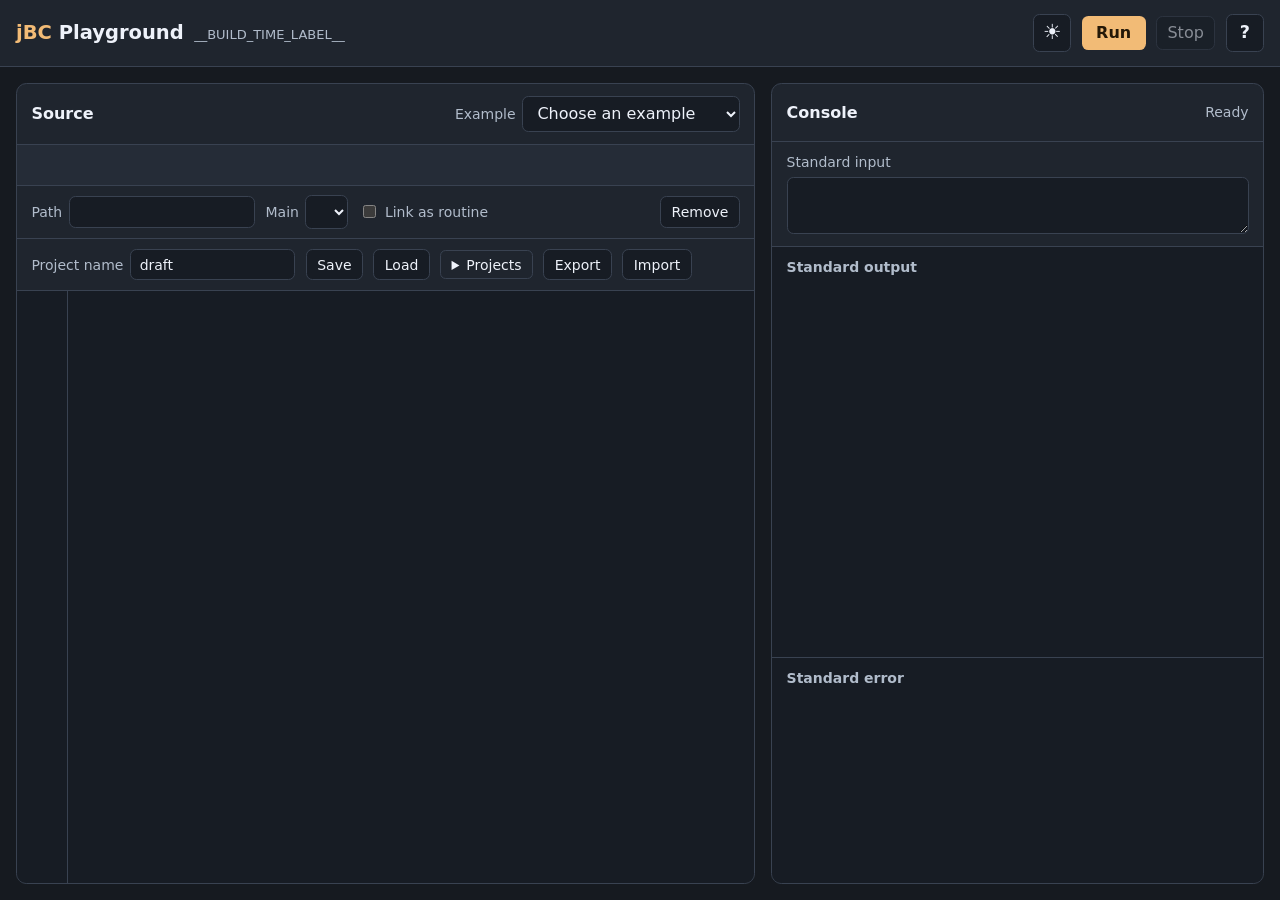
==== web/index.html @ 5a12575e "feat(analytics): embed the Google tag in the production page" ====
<!doctype html>
<html lang="en" data-compiler="browser">
  <head>
    <meta charset="UTF-8">
    <meta name="viewport" content="width=device-width, initial-scale=1">
    <title>jBC Playground</title>
    <!-- google-tag -->
    <link rel="icon" type="image/png" sizes="32x32" href="./favicon-32.png">
    <link rel="stylesheet" href="./style.css">
    <script type="module" src="./editor.js"></script>
  </head>
  <body>
    <header class="topbar">
      <div class="title">
        <h1><span>jBC</span> Playground</h1>
        <time id="build-time" datetime="__BUILD_TIME_ISO__" title="Build time (UTC)">__BUILD_TIME_LABEL__</time>
      </div>
      <div class="actions">
        <button type="button" id="theme" aria-label="Switch to light theme" title="Switch to light theme">☀︎</button>
        <button type="button" id="run" class="primary" title="Run (Ctrl or Command + Enter)">Run</button>
        <button type="button" id="stop" disabled>Stop</button>
        <button type="button" id="help" aria-label="Playground help" aria-haspopup="dialog" aria-controls="help-dialog" title="Help">?</button>
      </div>
    </header>
    <main>
      <section class="pane project" aria-label="Project">
        <div class="pane-header">
          <h2>Source</h2>
          <div class="field">
            <label for="example">Example</label>
            <select id="example">
              <option value="">Choose an example</option>
              <option value="hello">Hello, jBC!</option>
              <option value="fibonacci">Fibonacci</option>
              <option value="factorial">Factorial</option>
              <option value="rule110">Rule 110</option>
              <option value="status">Status lookup (3 files)</option>
            </select>
          </div>
        </div>
        <div id="tabs" class="tabs" role="group" aria-label="Project files"></div>
        <div class="settings">
          <div class="field">
            <label for="filename">Path</label>
            <input id="filename" size="19" maxlength="240" autocomplete="off" spellcheck="false">
          </div>
          <div class="field">
            <label for="entry">Main</label>
            <select id="entry"></select>
          </div>
          <label class="check"><input type="checkbox" id="unit"> Link as routine</label>
          <button type="button" id="remove" aria-label="Remove current file">Remove</button>
        </div>
        <div class="settings" id="project-controls">
          <div class="field">
            <label for="project-name">Project name</label>
            <input id="project-name" value="draft" size="16" maxlength="64" autocomplete="off" spellcheck="false">
          </div>
          <button type="button" id="project-save">Save</button>
          <button type="button" id="project-load">Load</button>
          <details id="project-picker">
            <summary>Projects</summary>
            <div class="project-menu">
              <div id="project-names"></div>
              <div id="project-list-status" role="status"></div>
            </div>
          </details>
          <button type="button" id="project-export">Export</button>
          <button type="button" id="project-import">Import</button>
          <input type="file" id="project-file" accept=".json,application/json" hidden>
          <span id="project-status" aria-live="polite"></span>
        </div>
        <div class="editor">
          <pre id="lines" aria-hidden="true"></pre>
          <div class="source-wrap">
            <div id="source-mark" aria-hidden="true" hidden>
              <div id="error-line"><span id="error-column" hidden></span></div>
            </div>
            <span id="source-measure" aria-hidden="true"></span>
            <textarea id="source" aria-label="jBC source" wrap="off" spellcheck="false" autocapitalize="off" autocomplete="off"></textarea>
          </div>
        </div>
      </section>
      <section class="pane results" aria-label="Build and run results">
        <div class="pane-header">
          <h2>Console</h2>
          <span id="status" role="status">Ready</span>
        </div>
        <div class="input-panel">
          <label for="stdin">Standard input</label>
          <textarea id="stdin" rows="2" spellcheck="false"></textarea>
        </div>
        <div id="diagnostics" hidden></div>
        <div class="streams">
          <div>
            <h3>Standard output</h3>
            <pre id="stdout" tabindex="0"></pre>
          </div>
          <div>
            <h3>Standard error</h3>
            <pre id="stderr" tabindex="0"></pre>
          </div>
        </div>
      </section>
    </main>
    <dialog id="help-dialog" aria-labelledby="help-title">
      <header class="help-header">
        <h2 id="help-title">Playground help</h2>
        <form method="dialog">
          <button type="submit" autofocus>Close</button>
        </form>
      </header>
      <div class="help-content">
        <section>
          <h3>Files and projects</h3>
          <p>A project is the set of jBC files you’re working on. Use <strong>+</strong> to add a
            file, click a tab to edit it, and use <strong>Main</strong> to pick the file where
            execution starts. Try <strong>Status lookup (3 files)</strong> in the
            <strong>Example</strong> menu to see how multiple files fit together.</p>
        </section>
        <section>
          <h3>Link as routine</h3>
          <p>Check this on a separate file that declares a <code>SUBROUTINE</code> or
            <code>FUNCTION</code> your program uses. In Status lookup, <code>caller.b</code>
            is the main file, and linking <code>get.status.b</code> makes
            <code>CALL GET.STATUS(...)</code> work. Leave <code>I_STATUS</code> unchecked
            because <code>$INSERT I_STATUS</code> already brings it into the files that use it.</p>
        </section>
        <section>
          <h3>Run and stop</h3>
          <p><strong>Run</strong> compiles the project and executes it in your browser if
            compilation succeeds. Click a diagnostic’s file and line to jump to it. For a
            program that uses <code>INPUT</code>, fill in <strong>Standard input</strong>
            before running. <strong>Stop</strong> cancels a build or stops a running program.</p>
        </section>
        <section>
          <h3>Program limits</h3>
          <p>A build can include up to 32 files, 64 KiB of source per file, and 256 KiB of source
            total. A browser run has five seconds, 64 MiB of WebAssembly memory, and 64 KiB of
            combined output.</p>
        </section>
        <section>
          <h3>Save, load, and back up projects</h3>
          <ol>
            <li>Enter a <strong>Project name</strong> and click <strong>Save</strong> to keep
              the current project in this browser.</li>
            <li>Choose a name from <strong>Projects</strong> or type it directly. Click
              <strong>Load</strong> and confirm to open that save.</li>
            <li>After you save or load a named project, changes autosave to that name.
              To save a copy under a different name, enter it and click <strong>Save</strong>.</li>
          </ol>
          <p>The browser also keeps a local draft as you edit. To back up a project or
            move it to another browser, click <strong>Export</strong> to download a file.
            Use <strong>Import</strong> to open a project file. Clearing this site's data removes
            browser saves.</p>
        </section>
      </div>
    </dialog>
  </body>
</html>
---- web/style.css ----
:root {
  color-scheme: dark;
  --background: #161a20;
  --panel: #1f252e;
  --editor: #171c24;
  --strip: #252c37;
  --border: #394251;
  --text: #eef2fa;
  --secondary: #b1bccb;
  --accent: #f2bb76;
  --accent-text: #241807;
  --error: #ffad9f;
  --error-line: #492e32;
  --error-column: #794446;
  --mono: ui-monospace, SFMono-Regular, Consolas, "Liberation Mono", monospace;
}

:root[data-theme="light"] {
  color-scheme: light;
  --background: #edf0f4;
  --panel: #f8fafc;
  --editor: #fff;
  --strip: #e8edf3;
  --border: #bfc9d6;
  --text: #1a2534;
  --secondary: #47586c;
  --accent: #995110;
  --accent-text: #fff;
  --error: #952c23;
  --error-line: #fae2df;
  --error-column: #f3b8b0;
}

* { box-sizing: border-box; }
body {
  display: flex;
  flex-direction: column;
  height: 100dvh;
  margin: 0;
  background: var(--background);
  color: var(--text);
  font: 1rem system-ui, sans-serif;
}
button, input, textarea, select { font: inherit; color: inherit; }
button, input, select, #stdin {
  background: var(--editor);
  border: 1px solid var(--border);
  border-radius: 0.4rem;
}
button, select { padding: 0.42rem 0.65rem; cursor: pointer; }
input, #stdin { padding: 0.42rem 0.55rem; }
:focus-visible { outline: 2px solid var(--accent); outline-offset: 2px; }
button:not(:disabled):hover { border-color: var(--accent); }
button:disabled { cursor: default; opacity: 0.5; }
#theme, #help {
  width: 2.4rem;
  height: 2.4rem;
  padding: 0;
  line-height: 1;
}
#theme { font-size: 1.3rem; }
#help { font-size: 1.1rem; font-weight: 700; }
#help-dialog {
  width: min(46rem, calc(100% - 2rem));
  max-width: none;
  max-height: calc(100dvh - 2rem);
  padding: 0;
  border: 1px solid var(--border);
  border-radius: 0.65rem;
  background: var(--panel);
  color: var(--text);
}
#help-dialog::backdrop { background: rgb(10 15 22 / 65%); }
.help-header {
  position: sticky;
  top: 0;
  display: flex;
  align-items: center;
  justify-content: space-between;
  gap: 0.75rem;
  padding: 0.85rem 1.25rem;
  border-bottom: 1px solid var(--border);
  background: var(--panel);
}
.help-header h2 { font-size: 1.2rem; }
.help-content {
  display: grid;
  gap: 1rem;
  padding: 1.1rem 1.25rem 1.35rem;
  line-height: 1.55;
}
.help-content h3 { font-size: 1rem; }
.help-content p, .help-content ol { margin: 0.35rem 0 0; }
.help-content ol { padding-inline-start: 1.3rem; }
.help-content li + li { margin-top: 0.35rem; }
.help-content code { font-family: var(--mono); }
.primary {
  background: var(--accent);
  color: var(--accent-text);
  border-color: transparent;
  font-weight: 700;
  min-width: 4rem;
}
.topbar, .pane-header, .settings, .actions, .tabs {
  display: flex;
  align-items: center;
  gap: 0.65rem;
}
.actions { flex-wrap: wrap; }
#project-picker { position: relative; }
#project-picker summary {
  padding: 0.35rem 0.65rem;
  border: 1px solid var(--border);
  border-radius: 0.35rem;
  background: var(--panel);
  cursor: pointer;
}
.project-menu {
  position: absolute;
  inset-block-start: calc(100% + 0.25rem);
  inset-inline-end: 0;
  z-index: 3;
  min-width: 10rem;
  width: max-content;
  max-width: min(16rem, calc(100vw - 2rem));
  max-height: 14rem;
  overflow: auto;
  padding: 0.3rem;
  border: 1px solid var(--border);
  border-radius: 0.35rem;
  background: var(--panel);
}
#project-names button {
  display: block;
  width: 100%;
  text-align: start;
  overflow-wrap: anywhere;
}
#project-list-status:not(:empty) { padding: 0.35rem; }
#project-status {
  color: var(--secondary);
  font-size: 0.875rem;
}
#project-status:empty { display: none; }
.topbar {
  flex-shrink: 0;
  justify-content: space-between;
  padding: 0.85rem max(1rem, calc((100vw - 100rem) / 2));
  border-bottom: 1px solid var(--border);
  background: var(--panel);
}
h1, h2, h3 { margin: 0; }
h1 { font-size: 1.22rem; font-weight: 680; }
h1 span { color: var(--accent); }
.title {
  display: flex;
  align-items: baseline;
  flex-wrap: wrap;
  gap: 0.2rem 0.65rem;
}
#build-time {
  color: var(--secondary);
  font-size: 0.8125rem;
  font-variant-numeric: tabular-nums;
  white-space: nowrap;
}
main {
  display: grid;
  grid-template-columns: minmax(0, 3fr) minmax(19rem, 2fr);
  grid-template-rows: minmax(0, 1fr);
  gap: 1rem;
  flex: 1;
  width: 100%;
  min-height: 30rem;
  max-width: 102rem;
  padding: 1rem;
  margin: 0 auto;
}
.pane {
  display: flex;
  flex-direction: column;
  min-width: 0;
  min-height: 0;
  border: 1px solid var(--border);
  border-radius: 0.65rem;
  overflow: hidden;
  background: var(--panel);
}
.pane-header { padding: 0.75rem 0.9rem; min-height: 3.6rem; }
.pane-header h2 { margin-right: auto; font-size: 1rem; }
.pane-header label, .settings label, #status, .input-panel label {
  font-size: 0.875rem;
  color: var(--secondary);
}
.tabs {
  justify-content: flex-start;
  overflow-x: auto;
  min-height: 2.6rem;
  gap: 0;
  background: var(--strip);
  border-block: 1px solid var(--border);
}
.tabs button {
  flex: none;
  border: 0;
  border-bottom: 2px solid transparent;
  border-radius: 0;
  background: transparent;
  color: var(--secondary);
  padding-inline: 0.85rem;
  font: 0.875rem var(--mono);
}
.tabs button[aria-pressed="true"] {
  background: var(--editor);
  border-bottom-color: var(--accent);
  color: var(--text);
}
.tabs button:focus-visible { outline-offset: -3px; }
.settings {
  padding: 0.6rem 0.9rem;
  flex-wrap: wrap;
  border-bottom: 1px solid var(--border);
  font-size: 0.875rem;
}
.settings input, .settings select { max-width: 100%; }
.field, .check { display: inline-flex; align-items: center; gap: 0.4rem; }
.field { min-width: 0; }
.field input, .field select { min-width: 0; }
#remove { margin-left: auto; }
.editor {
  display: grid;
  grid-template-columns: auto minmax(0, 1fr);
  flex: 1;
  min-height: 0;
  background: var(--editor);
}
#source, #lines, #source-measure {
  padding: 0.85rem 0.75rem;
  font: 0.9375rem/1.55 var(--mono);
  margin: 0;
}
#lines {
  min-width: 3.2rem;
  overflow: hidden;
  height: 0;
  min-height: 100%;
  border-right: 1px solid var(--border);
  text-align: right;
  color: var(--secondary);
  user-select: none;
}
.source-wrap {
  position: relative;
  min-width: 0;
  min-height: 0;
}
#source {
  position: relative;
  display: block;
  width: 100%;
  height: 100%;
  min-width: 0;
  border: none;
  background: transparent;
  resize: none;
  tab-size: 4;
}
#source-measure {
  position: absolute;
  visibility: hidden;
  width: max-content;
  padding: 0;
  white-space: pre;
  tab-size: 4;
}
#source-mark {
  position: absolute;
  top: 0;
  left: 0;
  overflow: hidden;
  pointer-events: none;
  --mark-border: var(--error);
  --mark-line: var(--error-line);
  --mark-column: var(--error-column);
}
#source-mark[data-severity="warning"] {
  --mark-border: var(--accent);
  --mark-line: color-mix(in srgb, var(--accent) 15%, var(--editor));
  --mark-column: color-mix(in srgb, var(--accent) 30%, var(--editor));
}
#error-line {
  position: absolute;
  inset-inline: 0;
  background: var(--mark-line);
  box-shadow: inset 3px 0 var(--mark-border);
}
#error-column {
  position: absolute;
  height: 100%;
  background: var(--mark-column);
  border-bottom: 2px solid var(--mark-border);
}
#source:focus-visible { outline-offset: -2px; }
.input-panel {
  padding: 0.75rem 0.9rem;
  border-block: 1px solid var(--border);
  display: grid;
  gap: 0.4rem;
}
#stdin { width: 100%; resize: vertical; font: 0.875rem/1.5 var(--mono); }
#diagnostics { padding: 0.65rem 0.9rem; border-bottom: 1px solid var(--border); }
#diagnostics p { overflow-wrap: anywhere; margin: 0.25rem 0; font-size: 0.875rem; }
#diagnostics button {
  text-align: left;
  font: inherit;
  text-decoration: underline;
  background: transparent;
  border: none;
  padding: 0;
}
#diagnostics [data-severity="error"], #stderr { color: var(--error); }
.streams {
  display: grid;
  grid-template-rows: minmax(8rem, 1fr) minmax(6rem, 0.55fr);
  flex: 1;
  background: var(--editor);
}
.streams > div { display: flex; flex-direction: column; min-width: 0; min-height: 0; }
.streams > div + div { border-top: 1px solid var(--border); }
.streams h3 { padding: 0.75rem 0.9rem 0; color: var(--secondary); font-size: 0.875rem; }
.streams pre {
  margin: 0;
  padding: 0.55rem 0.9rem 0.8rem;
  flex: 1;
  min-height: 0;
  overflow: auto;
  font: 0.9375rem/1.55 var(--mono);
  white-space: pre-wrap;
  overflow-wrap: anywhere;
}
@media (max-width: 50rem) {
  body { height: auto; min-height: 100dvh; }
  main { grid-template-columns: minmax(0, 1fr); grid-template-rows: auto; min-height: 0; }
  .editor { min-height: 23rem; }
  .streams pre { max-height: 23rem; }
}
@media (max-width: 31rem) {
  .topbar { flex-wrap: wrap; }
  .pane-header { flex-wrap: wrap; }
  .settings { gap: 0.45rem; }
}
@media (max-width: 62rem) {
  #project-controls { position: relative; }
  #project-picker { position: static; }
  .project-menu { inset-inline: 0.9rem auto; }
}
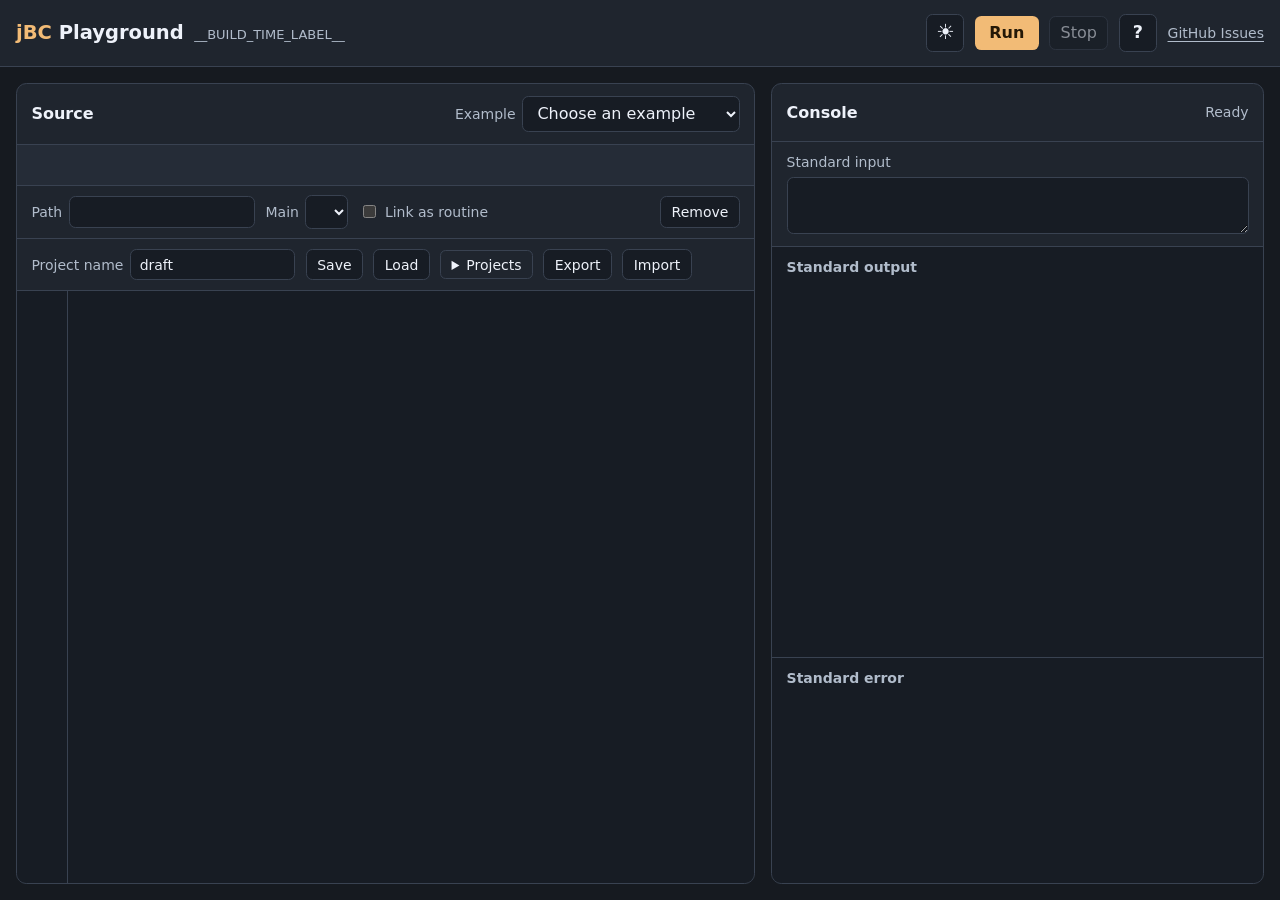
==== commit 6fb455d7: "feat(playground): link to GitHub Issues" ====
--- a/web/index.html
+++ b/web/index.html
@@ -20,6 +20,9 @@
         <button type="button" id="run" class="primary" title="Run (Ctrl or Command + Enter)">Run</button>
         <button type="button" id="stop" disabled>Stop</button>
         <button type="button" id="help" aria-label="Playground help" aria-haspopup="dialog" aria-controls="help-dialog" title="Help">?</button>
+        <a class="issues-link" href="https://github.com/jbc-lang/jbc-playground/issues"
+          target="_blank" rel="noopener noreferrer"
+          aria-label="GitHub Issues (opens in a new tab)">GitHub Issues</a>
       </div>
     </header>
     <main>
--- a/web/style.css
+++ b/web/style.css
@@ -107,6 +107,13 @@
   gap: 0.65rem;
 }
 .actions { flex-wrap: wrap; }
+.issues-link {
+  color: var(--secondary);
+  font-size: 0.875rem;
+  text-underline-offset: 0.2em;
+  white-space: nowrap;
+}
+.issues-link:hover { color: var(--text); }
 #project-picker { position: relative; }
 #project-picker summary {
   padding: 0.35rem 0.65rem;
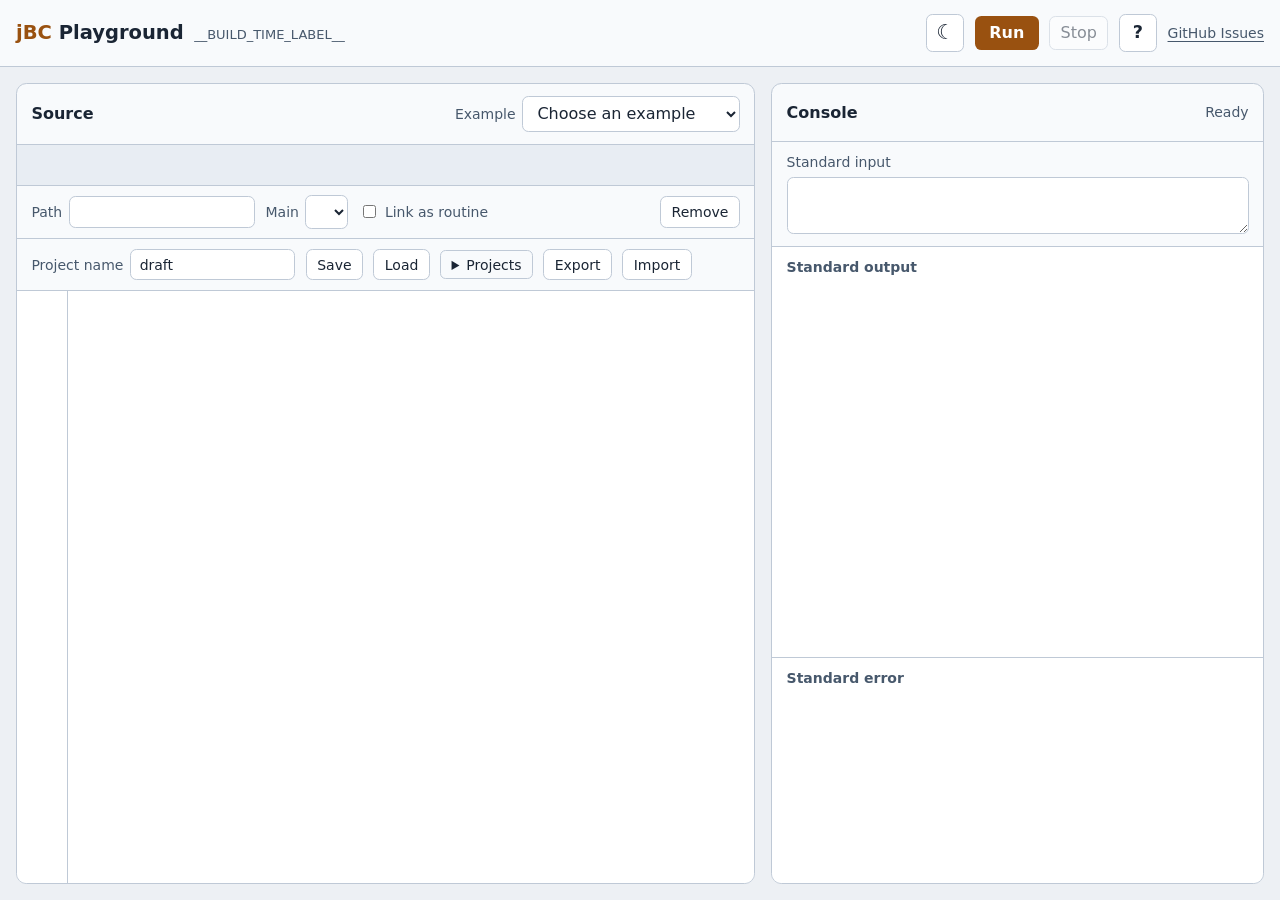
==== commit 3c1a2c20: "feat(ui): light theme by default, wider help with storage and guide sections The page starts in the " ====
--- a/web/index.html
+++ b/web/index.html
@@ -1,5 +1,5 @@
 <!doctype html>
-<html lang="en" data-compiler="browser">
+<html lang="en" data-compiler="browser" data-theme="light">
   <head>
     <meta charset="UTF-8">
     <meta name="viewport" content="width=device-width, initial-scale=1">
@@ -16,7 +16,7 @@
         <time id="build-time" datetime="__BUILD_TIME_ISO__" title="Build time (UTC)">__BUILD_TIME_LABEL__</time>
       </div>
       <div class="actions">
-        <button type="button" id="theme" aria-label="Switch to light theme" title="Switch to light theme">☀︎</button>
+        <button type="button" id="theme" aria-label="Switch to dark theme" title="Switch to dark theme">☾</button>
         <button type="button" id="run" class="primary" title="Run (Ctrl or Command + Enter)">Run</button>
         <button type="button" id="stop" disabled>Stop</button>
         <button type="button" id="help" aria-label="Playground help" aria-haspopup="dialog" aria-controls="help-dialog" title="Help">?</button>
@@ -37,6 +37,11 @@
               <option value="fibonacci">Fibonacci</option>
               <option value="factorial">Factorial</option>
               <option value="rule110">Rule 110</option>
+              <option value="fizzbuzz">FizzBuzz</option>
+              <option value="sieve">Sieve of Eratosthenes</option>
+              <option value="hanoi">Towers of Hanoi</option>
+              <option value="quine">Quine</option>
+              <option value="quine2">Quine (multi-line)</option>
               <option value="status">Status lookup (3 files)</option>
             </select>
           </div>
@@ -152,10 +157,47 @@
             <li>After you save or load a named project, changes autosave to that name.
               To save a copy under a different name, enter it and click <strong>Save</strong>.</li>
           </ol>
-          <p>The browser also keeps a local draft as you edit. To back up a project or
-            move it to another browser, click <strong>Export</strong> to download a file.
-            Use <strong>Import</strong> to open a project file. Clearing this site's data removes
-            browser saves.</p>
+          <p>To back up a project or move it to another browser, click <strong>Export</strong>
+            to download a file. Use <strong>Import</strong> to open a project file.</p>
+        </section>
+        <section>
+          <h3>Where your work is stored</h3>
+          <p>Everything stays in this browser. Your files are never uploaded: the compiler
+            and your program run on this page, and the program has no network access.</p>
+          <ul>
+            <li><strong>The working draft</strong>, the files you see now with
+              <strong>Main</strong>, linked routines and standard input, is kept in the
+              browser's local storage as you type, and comes back when you reopen the page.</li>
+            <li><strong>Named projects</strong> from <strong>Save</strong> are kept in the
+              browser's IndexedDB database for this site.</li>
+            <li>Both belong to this browser profile on this device. Another browser, another
+              profile or a private window does not see them, and a private window forgets them
+              when it closes.</li>
+            <li>All tabs of the playground share the one working draft, so the tab you typed
+              in last decides what the next visit shows. A named project that another tab
+              changed is reported as a conflict instead of being overwritten.</li>
+            <li>Clearing this site's data in the browser settings deletes the draft and every
+              named project. Use <strong>Export</strong> for anything you want to keep.</li>
+          </ul>
+        </section>
+        <section>
+          <h3>Running examples from the jBC guide</h3>
+          <p>Examples in the <a href="https://jbc-lang.org/" target="_blank" rel="noopener">jBC
+            Programmers Reference Guide</a> that the playground can build have a
+            <strong>Run</strong> button. It opens the example here in a new tab:</p>
+          <ul>
+            <li>The example arrives in the address after <code>#</code>, a part that the
+              browser never sends to a server, and is removed from the address bar at once.</li>
+            <li>It opens as a single file named after the chapter, such as
+              <code>locate.b</code>. It does not run until you click <strong>Run</strong>.</li>
+            <li>If the working draft it replaces had unsaved work, the playground keeps it:
+              <strong>Restore previous draft</strong> appears next to <strong>Project
+              name</strong>. Only the latest replaced draft is kept. Named projects are never
+              touched, and the example is not saved into one until you click
+              <strong>Save</strong>.</li>
+            <li>A Run link opened in a tab that already shows the playground asks before
+              replacing the draft.</li>
+          </ul>
         </section>
       </div>
     </dialog>
--- a/web/style.css
+++ b/web/style.css
@@ -61,7 +61,7 @@
 #theme { font-size: 1.3rem; }
 #help { font-size: 1.1rem; font-weight: 700; }
 #help-dialog {
-  width: min(46rem, calc(100% - 2rem));
+  width: min(90vw, calc(100% - 2rem));
   max-width: none;
   max-height: calc(100dvh - 2rem);
   padding: 0;
@@ -84,14 +84,16 @@
 }
 .help-header h2 { font-size: 1.2rem; }
 .help-content {
-  display: grid;
-  gap: 1rem;
+  columns: 24rem;
+  column-gap: 2rem;
   padding: 1.1rem 1.25rem 1.35rem;
   line-height: 1.55;
 }
+.help-content section { break-inside: avoid; margin-bottom: 1rem; }
 .help-content h3 { font-size: 1rem; }
-.help-content p, .help-content ol { margin: 0.35rem 0 0; }
-.help-content ol { padding-inline-start: 1.3rem; }
+.help-content a { color: var(--accent); }
+.help-content p, .help-content ol, .help-content ul { margin: 0.35rem 0 0; }
+.help-content ol, .help-content ul { padding-inline-start: 1.3rem; }
 .help-content li + li { margin-top: 0.35rem; }
 .help-content code { font-family: var(--mono); }
 .primary {
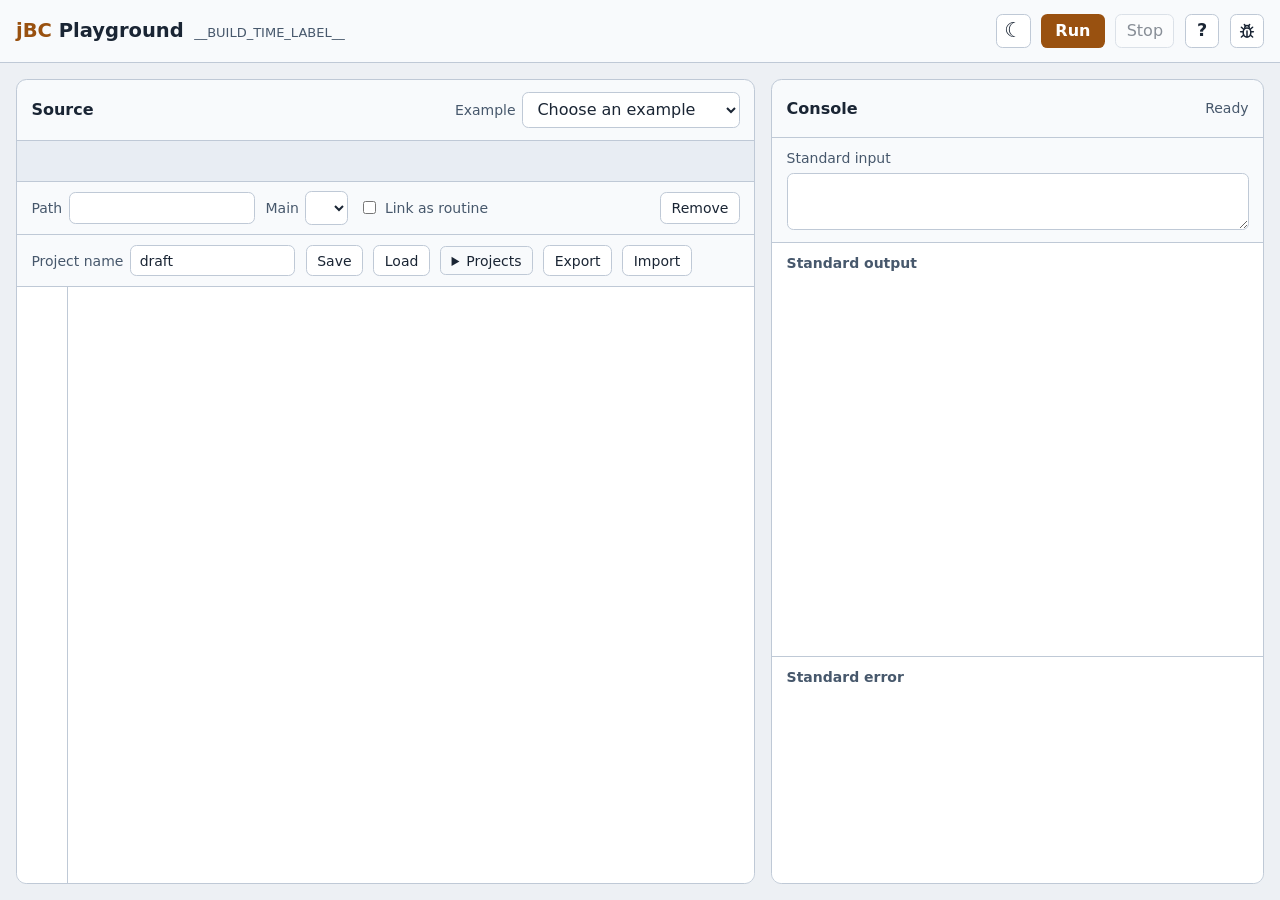
==== commit 06b7feb9: "style(topbar): one button height and a bug icon for GitHub Issues The theme and help buttons were ta" ====
--- a/web/index.html
+++ b/web/index.html
@@ -22,7 +22,10 @@
         <button type="button" id="help" aria-label="Playground help" aria-haspopup="dialog" aria-controls="help-dialog" title="Help">?</button>
         <a class="issues-link" href="https://github.com/jbc-lang/jbc-playground/issues"
           target="_blank" rel="noopener noreferrer"
-          aria-label="GitHub Issues (opens in a new tab)">GitHub Issues</a>
+          aria-label="Report a problem or suggest an idea on GitHub (opens in a new tab)"
+          title="Report a problem or suggest an idea on GitHub"><svg viewBox="0 0 24 24" width="18" height="18"
+            fill="none" stroke="currentColor" stroke-width="2" stroke-linecap="round" stroke-linejoin="round"
+            aria-hidden="true" focusable="false"><path d="M9 7.5a3 3 0 0 1 6 0"/><rect x="7" y="8" width="10" height="12" rx="5"/><path d="M12 12v8M7 13H3.5M20.5 13H17M7.6 17.4 4.5 20M16.4 17.4l3.1 2.6M7.6 9.6 4.5 7M16.4 9.6 19.5 7M10 5 8.5 3.5M14 5l1.5-1.5"/></svg></a>
       </div>
     </header>
     <main>
@@ -84,10 +87,12 @@
             <div id="source-mark" aria-hidden="true" hidden>
               <div id="error-line"><span id="error-column" hidden></span></div>
             </div>
+            <pre id="source-colors" aria-hidden="true"></pre>
             <span id="source-measure" aria-hidden="true"></span>
             <textarea id="source" aria-label="jBC source" wrap="off" spellcheck="false" autocapitalize="off" autocomplete="off"></textarea>
           </div>
         </div>
+        <p id="source-hint" aria-live="polite" hidden></p>
       </section>
       <section class="pane results" aria-label="Build and run results">
         <div class="pane-header">
@@ -140,6 +145,15 @@
             compilation succeeds. Click a diagnostic’s file and line to jump to it. For a
             program that uses <code>INPUT</code>, fill in <strong>Standard input</strong>
             before running. <strong>Stop</strong> cancels a build or stops a running program.</p>
+        </section>
+        <section>
+          <h3>Colours and warnings</h3>
+          <p>The editor colours statements, functions, strings, numbers, <code>@</code>
+            variables, comments and labels as you type. It follows the jBC compiler's word
+            lists but doesn't parse the program, so an unusual line may be coloured wrongly.
+            A dotted red underline marks a statement the playground can't run, such as
+            <code>EXECUTE</code> or <code>OPENSEQ</code>, and the line under the editor names
+            them before you click <strong>Run</strong>.</p>
         </section>
         <section>
           <h3>Program limits</h3>
--- a/web/style.css
+++ b/web/style.css
@@ -13,6 +13,14 @@
   --error-line: #492e32;
   --error-column: #794446;
   --mono: ui-monospace, SFMono-Regular, Consolas, "Liberation Mono", monospace;
+  /* Code colours of the jBC guide's code blocks. */
+  --code-function: #ffb17a;
+  --code-statement: #ffff99;
+  --code-number: #afd66f;
+  --code-system: #f5896f;
+  --code-string: #85c5dc;
+  --code-comment: #8b9097;
+  --code-label: #c9a7ff;
 }
 
 :root[data-theme="light"] {
@@ -29,6 +37,14 @@
   --error: #952c23;
   --error-line: #fae2df;
   --error-column: #f3b8b0;
+  /* The same hues, dark enough for a white editor. */
+  --code-function: #a6460b;
+  --code-statement: #6b5a00;
+  --code-number: #3f6b0f;
+  --code-system: #b0321a;
+  --code-string: #17647e;
+  --code-comment: #687280;
+  --code-label: #6a3fb5;
 }
 
 * { box-sizing: border-box; }
@@ -52,9 +68,10 @@
 :focus-visible { outline: 2px solid var(--accent); outline-offset: 2px; }
 button:not(:disabled):hover { border-color: var(--accent); }
 button:disabled { cursor: default; opacity: 0.5; }
+/* One height for the top bar's buttons; the theme and help buttons are square. */
+.actions button { height: 2.15rem; }
 #theme, #help {
-  width: 2.4rem;
-  height: 2.4rem;
+  width: 2.15rem;
   padding: 0;
   line-height: 1;
 }
@@ -109,13 +126,19 @@
   gap: 0.65rem;
 }
 .actions { flex-wrap: wrap; }
+/* A link to GitHub Issues, drawn like the square buttons beside it. */
 .issues-link {
-  color: var(--secondary);
-  font-size: 0.875rem;
-  text-underline-offset: 0.2em;
-  white-space: nowrap;
-}
-.issues-link:hover { color: var(--text); }
+  display: inline-flex;
+  align-items: center;
+  justify-content: center;
+  width: 2.15rem;
+  height: 2.15rem;
+  border: 1px solid var(--border);
+  border-radius: 0.4rem;
+  background: var(--editor);
+  color: var(--text);
+}
+.issues-link:hover { border-color: var(--accent); }
 #project-picker { position: relative; }
 #project-picker summary {
   padding: 0.35rem 0.65rem;
@@ -243,7 +266,7 @@
   min-height: 0;
   background: var(--editor);
 }
-#source, #lines, #source-measure {
+#source, #lines, #source-measure, #source-colors {
   padding: 0.85rem 0.75rem;
   font: 0.9375rem/1.55 var(--mono);
   margin: 0;
@@ -273,6 +296,50 @@
   background: transparent;
   resize: none;
   tab-size: 4;
+}
+/* The coloured copy sits under the textarea, whose text turns transparent
+   once the copy is drawn; caret and selection stay the textarea's. */
+#source-colors {
+  position: absolute;
+  top: 0;
+  left: 0;
+  overflow: hidden;
+  white-space: pre;
+  tab-size: 4;
+  color: var(--text);
+  pointer-events: none;
+}
+#source-colors > code {
+  display: block;
+  font: inherit;
+  transform: translate(calc(-1 * var(--scroll-left, 0px)), calc(-1 * var(--scroll-top, 0px)));
+}
+.colored #source {
+  color: transparent;
+  caret-color: var(--text);
+}
+.colored #source::selection {
+  color: transparent;
+  background: color-mix(in srgb, var(--accent) 30%, transparent);
+}
+#source-colors .c-0fun { color: var(--code-function); }
+#source-colors .c-1com { color: var(--code-statement); }
+#source-colors .c-2num { color: var(--code-number); }
+#source-colors .c-3typ { color: var(--code-system); }
+#source-colors .c-4str { color: var(--code-string); }
+#source-colors .c-5com { color: var(--code-comment); font-style: italic; }
+#source-colors .c-label { color: var(--code-label); font-weight: 600; }
+#source-colors .c-unavailable {
+  text-decoration: underline dotted var(--error);
+  text-decoration-thickness: 2px;
+  text-underline-offset: 3px;
+}
+#source-hint {
+  margin: 0;
+  padding: 0.4rem 0.9rem;
+  border-top: 1px solid var(--border);
+  color: var(--error);
+  font-size: 0.85rem;
 }
 #source-measure {
   position: absolute;
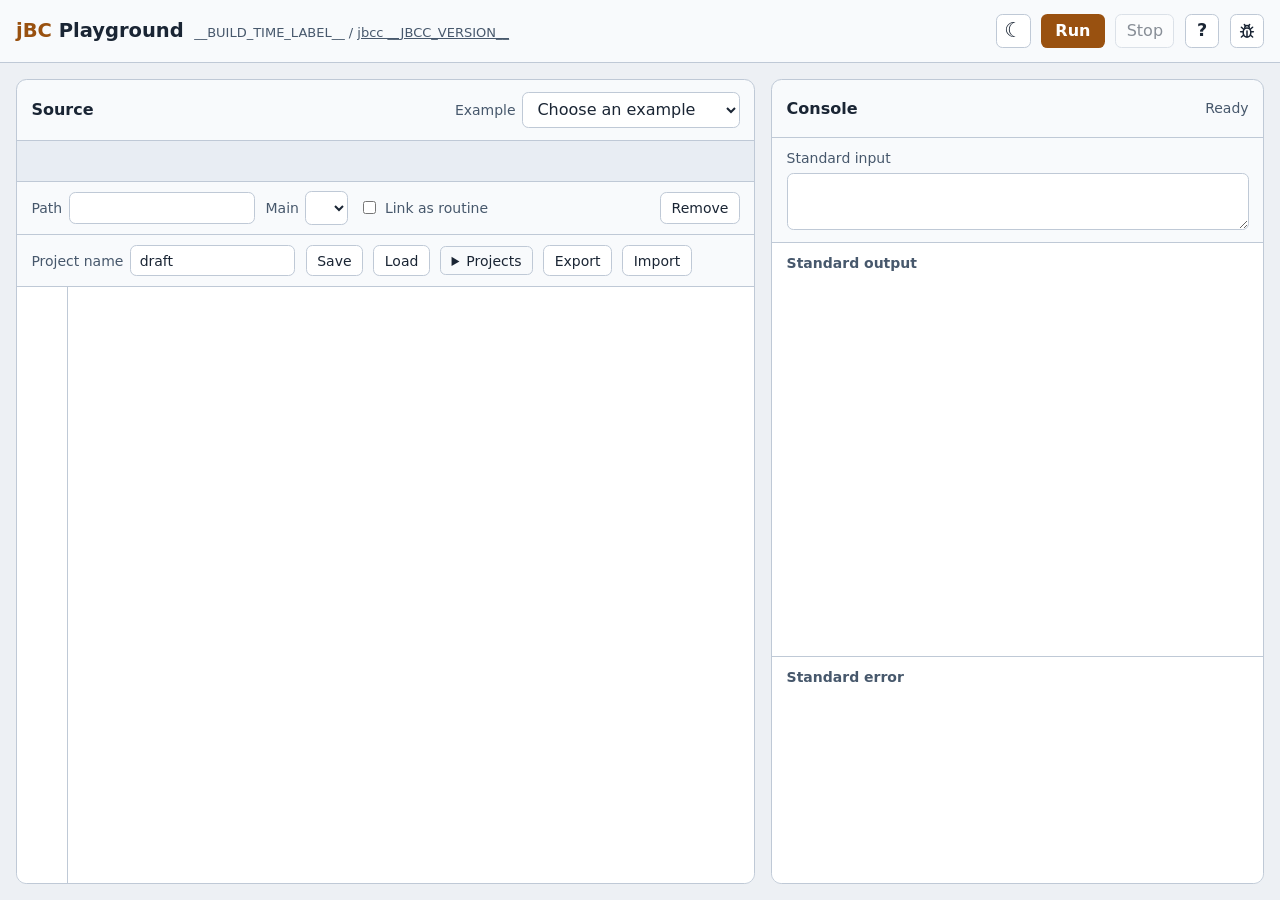
==== commit 91292afd: "feat(ui): show the jbcc version next to the build time The header reads '2026.11.26 15:58 / jbcc 0.3" ====
--- a/web/index.html
+++ b/web/index.html
@@ -13,7 +13,7 @@
     <header class="topbar">
       <div class="title">
         <h1><span>jBC</span> Playground</h1>
-        <time id="build-time" datetime="__BUILD_TIME_ISO__" title="Build time (UTC)">__BUILD_TIME_LABEL__</time>
+        <span id="build-info"><time id="build-time" datetime="__BUILD_TIME_ISO__" title="Build time (UTC)">__BUILD_TIME_LABEL__</time> / <a id="jbcc-version" href="https://pypi.org/project/jbcc/__JBCC_VERSION__/" target="_blank" rel="noopener" title="Compiler version">jbcc __JBCC_VERSION__</a></span>
       </div>
       <div class="actions">
         <button type="button" id="theme" aria-label="Switch to dark theme" title="Switch to dark theme">☾</button>
@@ -22,8 +22,8 @@
         <button type="button" id="help" aria-label="Playground help" aria-haspopup="dialog" aria-controls="help-dialog" title="Help">?</button>
         <a class="issues-link" href="https://github.com/jbc-lang/jbc-playground/issues"
           target="_blank" rel="noopener noreferrer"
-          aria-label="Report a problem or suggest an idea on GitHub (opens in a new tab)"
-          title="Report a problem or suggest an idea on GitHub"><svg viewBox="0 0 24 24" width="18" height="18"
+          aria-label="Report a problem on GitHub, with the open file filled in (opens in a new tab)"
+          title="Report a problem on GitHub, with the open file filled in"><svg viewBox="0 0 24 24" width="18" height="18"
             fill="none" stroke="currentColor" stroke-width="2" stroke-linecap="round" stroke-linejoin="round"
             aria-hidden="true" focusable="false"><path d="M9 7.5a3 3 0 0 1 6 0"/><rect x="7" y="8" width="10" height="12" rx="5"/><path d="M12 12v8M7 13H3.5M20.5 13H17M7.6 17.4 4.5 20M16.4 17.4l3.1 2.6M7.6 9.6 4.5 7M16.4 9.6 19.5 7M10 5 8.5 3.5M14 5l1.5-1.5"/></svg></a>
       </div>
@@ -213,6 +213,14 @@
               replacing the draft.</li>
           </ul>
         </section>
+        <section>
+          <h3>Reporting a problem</h3>
+          <p>The bug button at the top opens a problem report on GitHub with the open file, your
+            browser and this playground's build already filled in. They reach github.com in the
+            form's address, and nothing is posted until you review the form and submit it. A long file is cut short; attach an
+            <strong>Export</strong> file for a whole project. To suggest an idea, choose
+            <strong>Idea</strong> among GitHub's issue forms instead.</p>
+        </section>
       </div>
     </dialog>
   </body>
--- a/web/style.css
+++ b/web/style.css
@@ -190,11 +190,14 @@
   flex-wrap: wrap;
   gap: 0.2rem 0.65rem;
 }
-#build-time {
+#build-info {
   color: var(--secondary);
   font-size: 0.8125rem;
   font-variant-numeric: tabular-nums;
   white-space: nowrap;
+}
+#jbcc-version {
+  color: inherit;
 }
 main {
   display: grid;
